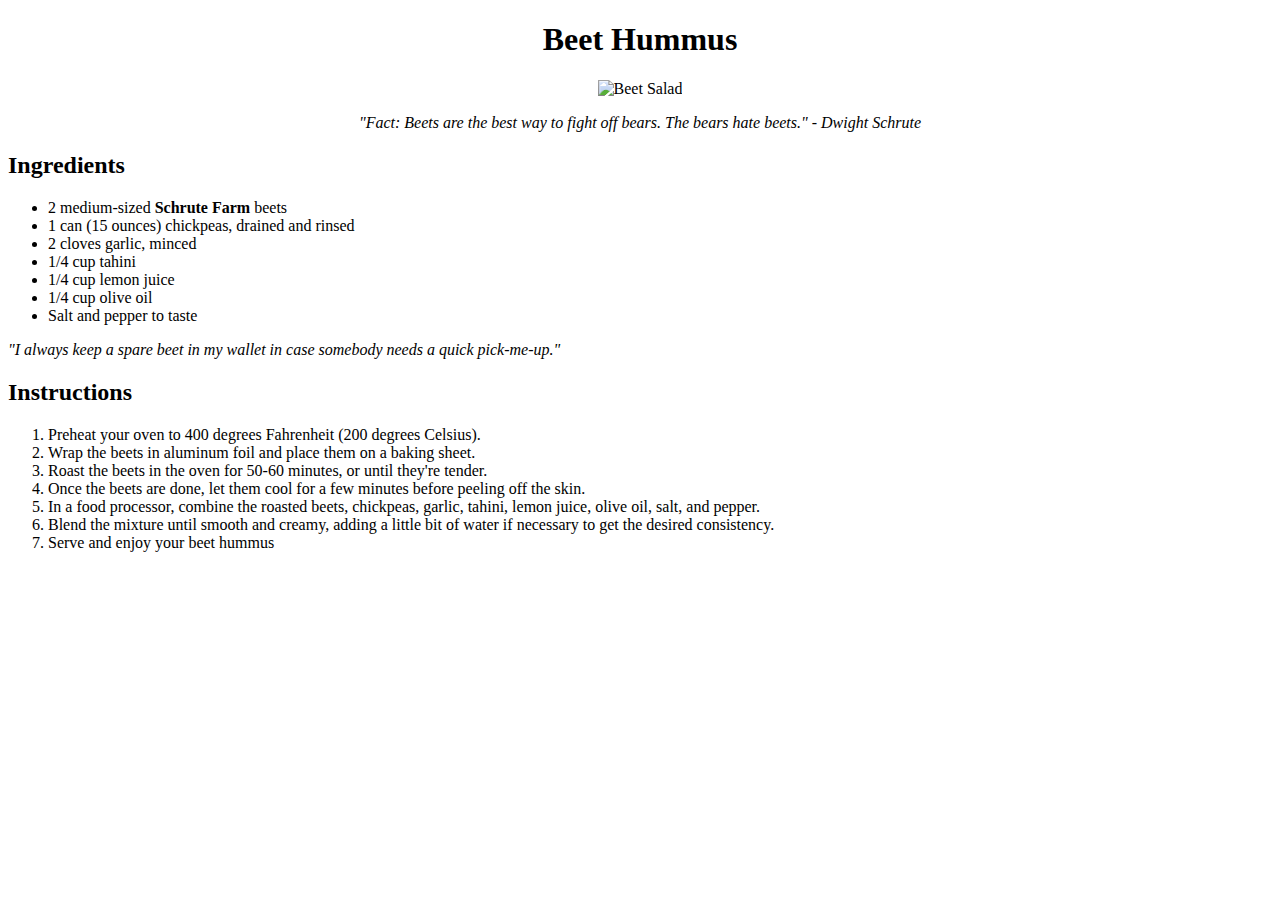
==== recipes/beet-hummus.html @ ac006639 "Updated content of beet-hummus.html recipe and created beet-tart.html" ====
<!DOCTYPE html>
<html lang="en">

  <head>
    <meta charset="utf-8">
    <title>Beet Hummus</title>
  </head>

  <body><center>
    <h1>Beet Hummus</h1>
    <img src="../images/Beet-Hummus.jpg", width="400", alt="Beet Salad">
    <p><em>"Fact: Beets are the best way to fight off bears. The bears hate beets." - Dwight Schrute</em></p>
     </center>
    <h2>Ingredients</h2>
        <ul>
            <li>2 medium-sized <strong>Schrute Farm</strong> beets</li>
            <li>1 can (15 ounces) chickpeas, drained and rinsed</li>
            <li>2 cloves garlic, minced</li>
            <li>1/4 cup tahini</li>
            <li>1/4 cup lemon juice</li>
            <li>1/4 cup olive oil</li>
            <li>Salt and pepper to taste</li>
        </ul>
        <p><em>"I always keep a spare beet in my wallet in case somebody needs a quick pick-me-up."</em></p>
    <h2>Instructions</h2>
        <ol>
            <li>Preheat your oven to 400 degrees Fahrenheit (200 degrees Celsius).</li>
            <li>Wrap the beets in aluminum foil and place them on a baking sheet. </li>
            <li>Roast the beets in the oven for 50-60 minutes, or until they're tender.</li>
            <li>Once the beets are done, let them cool for a few minutes before peeling off the skin.</li>
            <li>In a food processor, combine the roasted beets, chickpeas, garlic, tahini, lemon juice, olive oil, salt, and pepper.</li>
            <li>Blend the mixture until smooth and creamy, adding a little bit of water if necessary to get the desired consistency.</li>
            <li>Serve and enjoy your beet hummus</li>
          </ol>
</body>


</html>
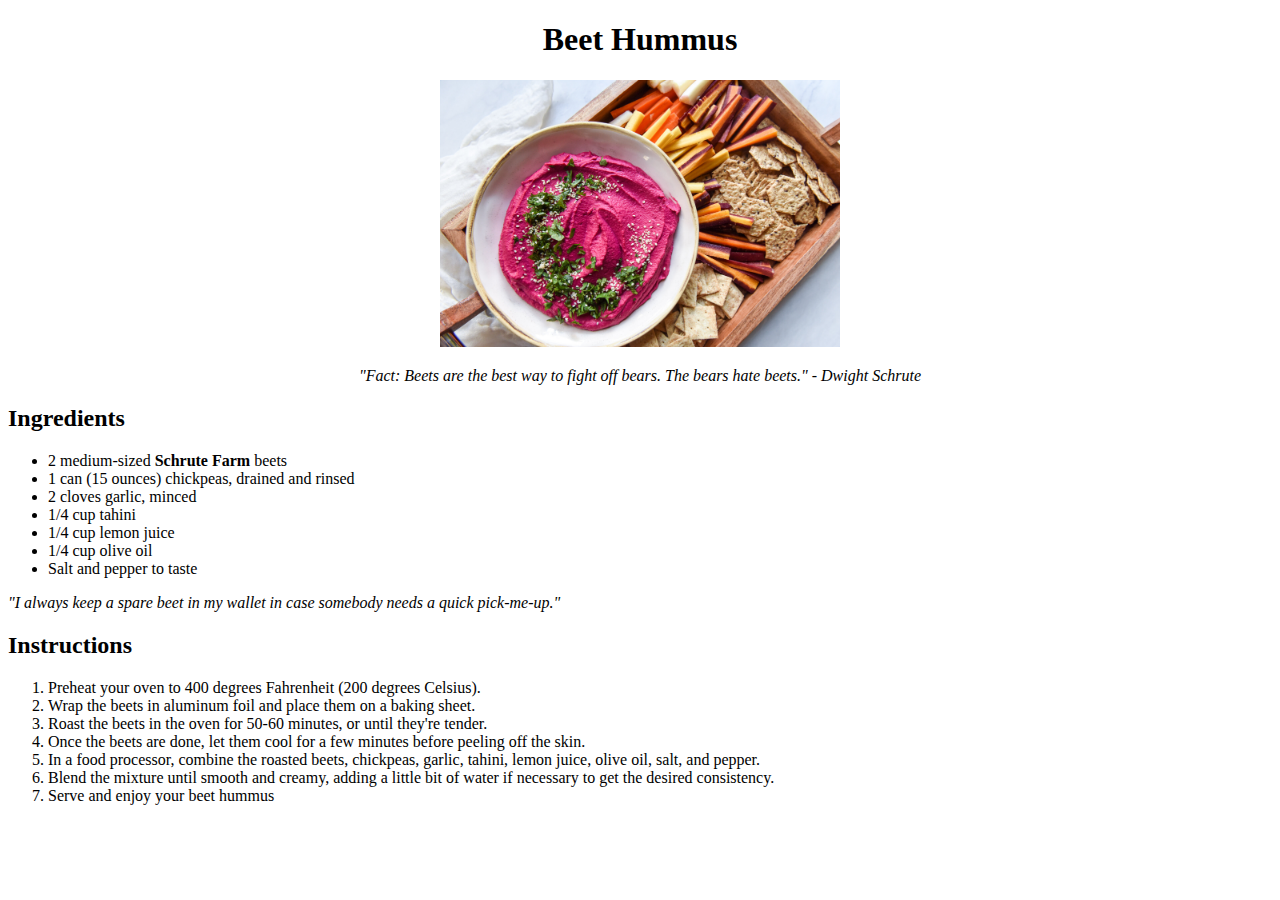
==== commit 4427aad0: "Updated directory with all photos used and added content to beet-tart.html" ====
--- a/recipes/beet-hummus.html
+++ b/recipes/beet-hummus.html
@@ -8,7 +8,7 @@
 
   <body><center>
     <h1>Beet Hummus</h1>
-    <img src="../images/Beet-Hummus.jpg", width="400", alt="Beet Salad">
+    <img src="../images/beet-hummus.jpg", width="400", alt="Beet Salad">
     <p><em>"Fact: Beets are the best way to fight off bears. The bears hate beets." - Dwight Schrute</em></p>
      </center>
     <h2>Ingredients</h2>
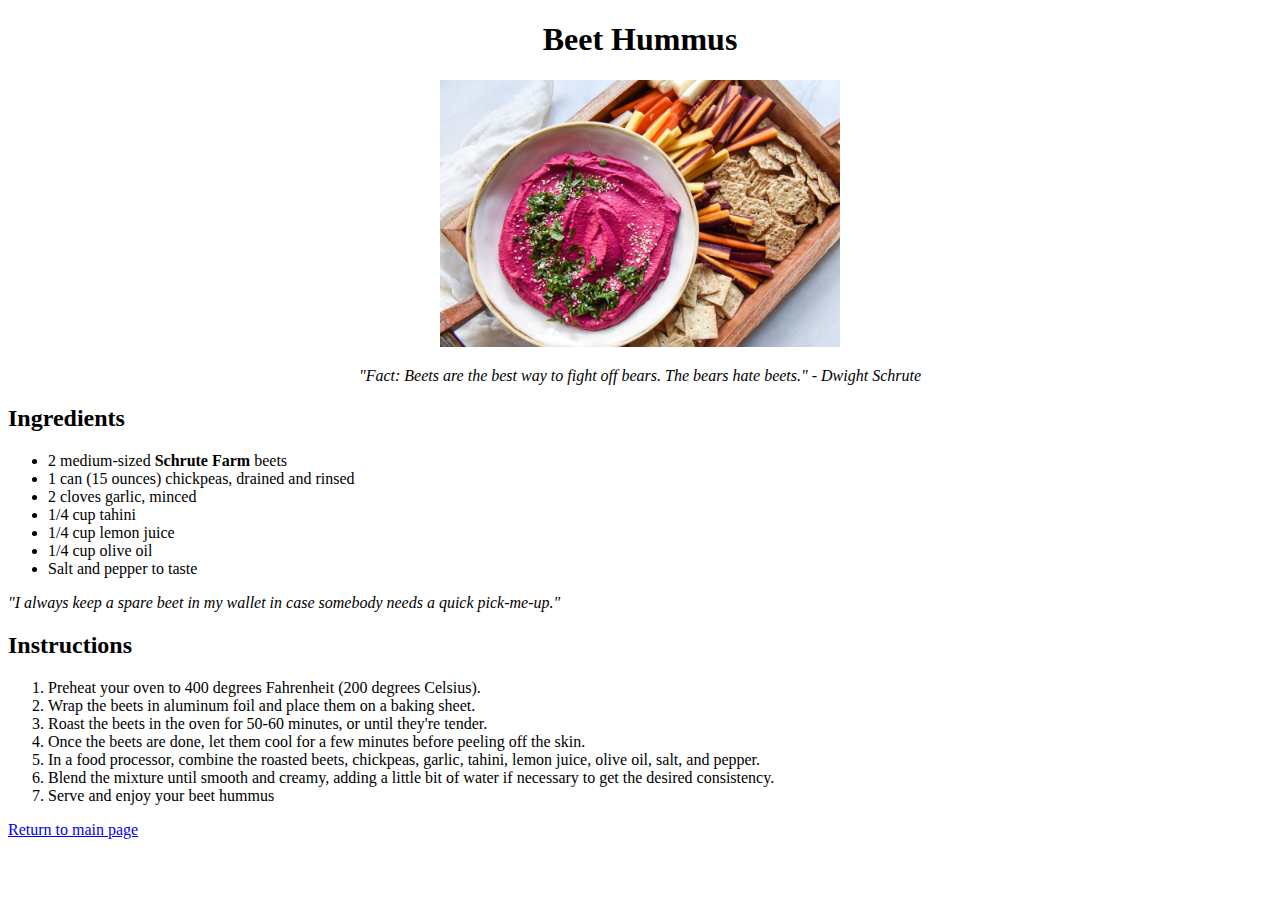
==== commit 1ad3907c: "Added a link to index.html on each recipe page" ====
--- a/recipes/beet-hummus.html
+++ b/recipes/beet-hummus.html
@@ -32,6 +32,7 @@
             <li>Blend the mixture until smooth and creamy, adding a little bit of water if necessary to get the desired consistency.</li>
             <li>Serve and enjoy your beet hummus</li>
           </ol>
+          <p><a href="../index.html">Return to main page</a></p>
 </body>
 
 
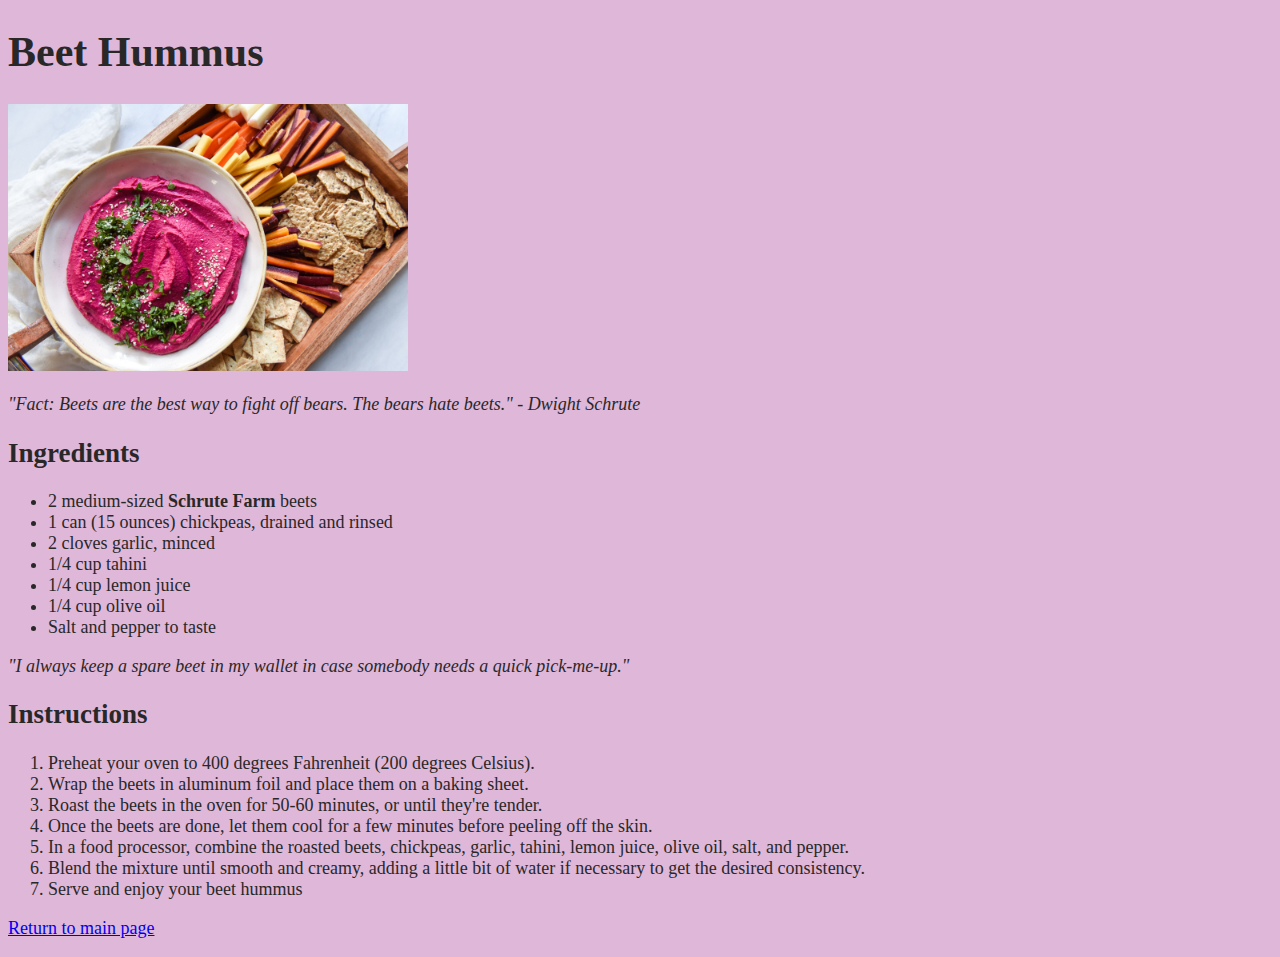
==== commit 4f578334: "feat: added external css style sheet" ====
--- a/recipes/beet-hummus.html
+++ b/recipes/beet-hummus.html
@@ -4,13 +4,14 @@
   <head>
     <meta charset="utf-8">
     <title>Beet Hummus</title>
+    <link rel="stylesheet" href="../css/style.css">
   </head>
 
-  <body><center>
+  <body>
     <h1>Beet Hummus</h1>
     <img src="../images/beet-hummus.jpg", width="400", alt="Beet Salad">
     <p><em>"Fact: Beets are the best way to fight off bears. The bears hate beets." - Dwight Schrute</em></p>
-     </center>
+     
     <h2>Ingredients</h2>
         <ul>
             <li>2 medium-sized <strong>Schrute Farm</strong> beets</li>
--- a/css/style.css
+++ b/css/style.css
@@ -0,0 +1,13 @@
+body {
+    background-color: #dfb7d9;
+    color: #292828;
+    font-size: 18px;
+}
+
+p{
+    font: size 16px;
+}
+
+h1{
+    font-size: 42px;
+}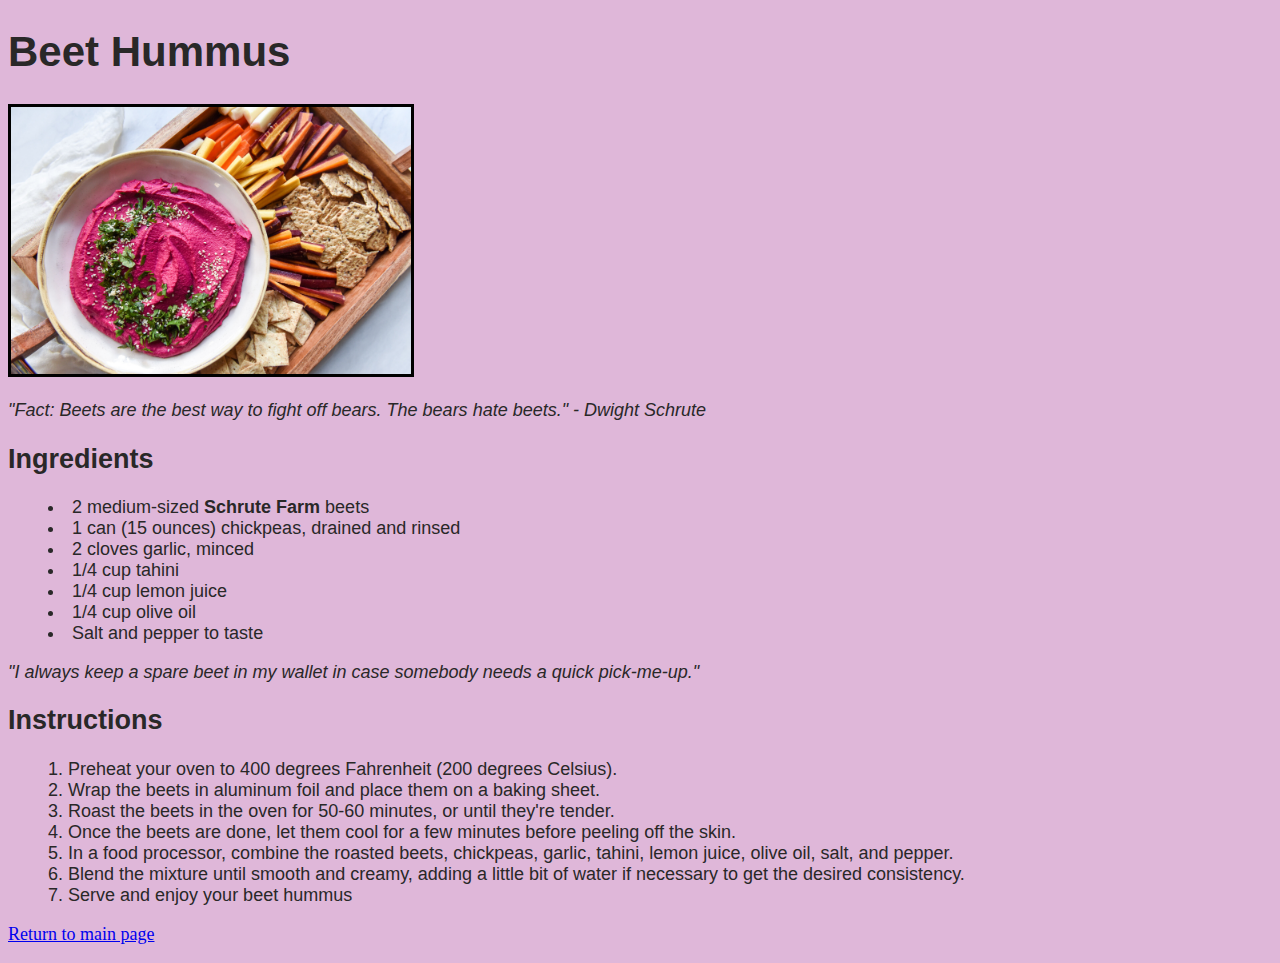
==== commit 4530405e: "style: change body font and size" ====
--- a/recipes/beet-hummus.html
+++ b/recipes/beet-hummus.html
@@ -8,10 +8,13 @@
   </head>
 
   <body>
+    <div class="top-section">
     <h1>Beet Hummus</h1>
     <img src="../images/beet-hummus.jpg", width="400", alt="Beet Salad">
     <p><em>"Fact: Beets are the best way to fight off bears. The bears hate beets." - Dwight Schrute</em></p>
-     
+   </div>
+
+   <div class="bottom-section">
     <h2>Ingredients</h2>
         <ul>
             <li>2 medium-sized <strong>Schrute Farm</strong> beets</li>
@@ -23,7 +26,8 @@
             <li>Salt and pepper to taste</li>
         </ul>
         <p><em>"I always keep a spare beet in my wallet in case somebody needs a quick pick-me-up."</em></p>
-    <h2>Instructions</h2>
+
+      <h2>Instructions</h2>
         <ol>
             <li>Preheat your oven to 400 degrees Fahrenheit (200 degrees Celsius).</li>
             <li>Wrap the beets in aluminum foil and place them on a baking sheet. </li>
@@ -33,6 +37,7 @@
             <li>Blend the mixture until smooth and creamy, adding a little bit of water if necessary to get the desired consistency.</li>
             <li>Serve and enjoy your beet hummus</li>
           </ol>
+        </div>
           <p><a href="../index.html">Return to main page</a></p>
 </body>
 
--- a/css/style.css
+++ b/css/style.css
@@ -2,6 +2,7 @@
     background-color: #dfb7d9;
     color: #292828;
     font-size: 18px;
+    text-align: left;
 }
 
 p{
@@ -10,4 +11,24 @@
 
 h1{
     font-size: 42px;
+}
+
+img{
+    border: 3px solid black;
+}
+
+.top-section {
+    font-family: sans-serif;
+}
+
+.bottom-section {
+    font-family: sans-serif;
+}
+
+ol {
+    list-style-position: inside;
+}
+
+ul {
+    list-style-position: inside;
 }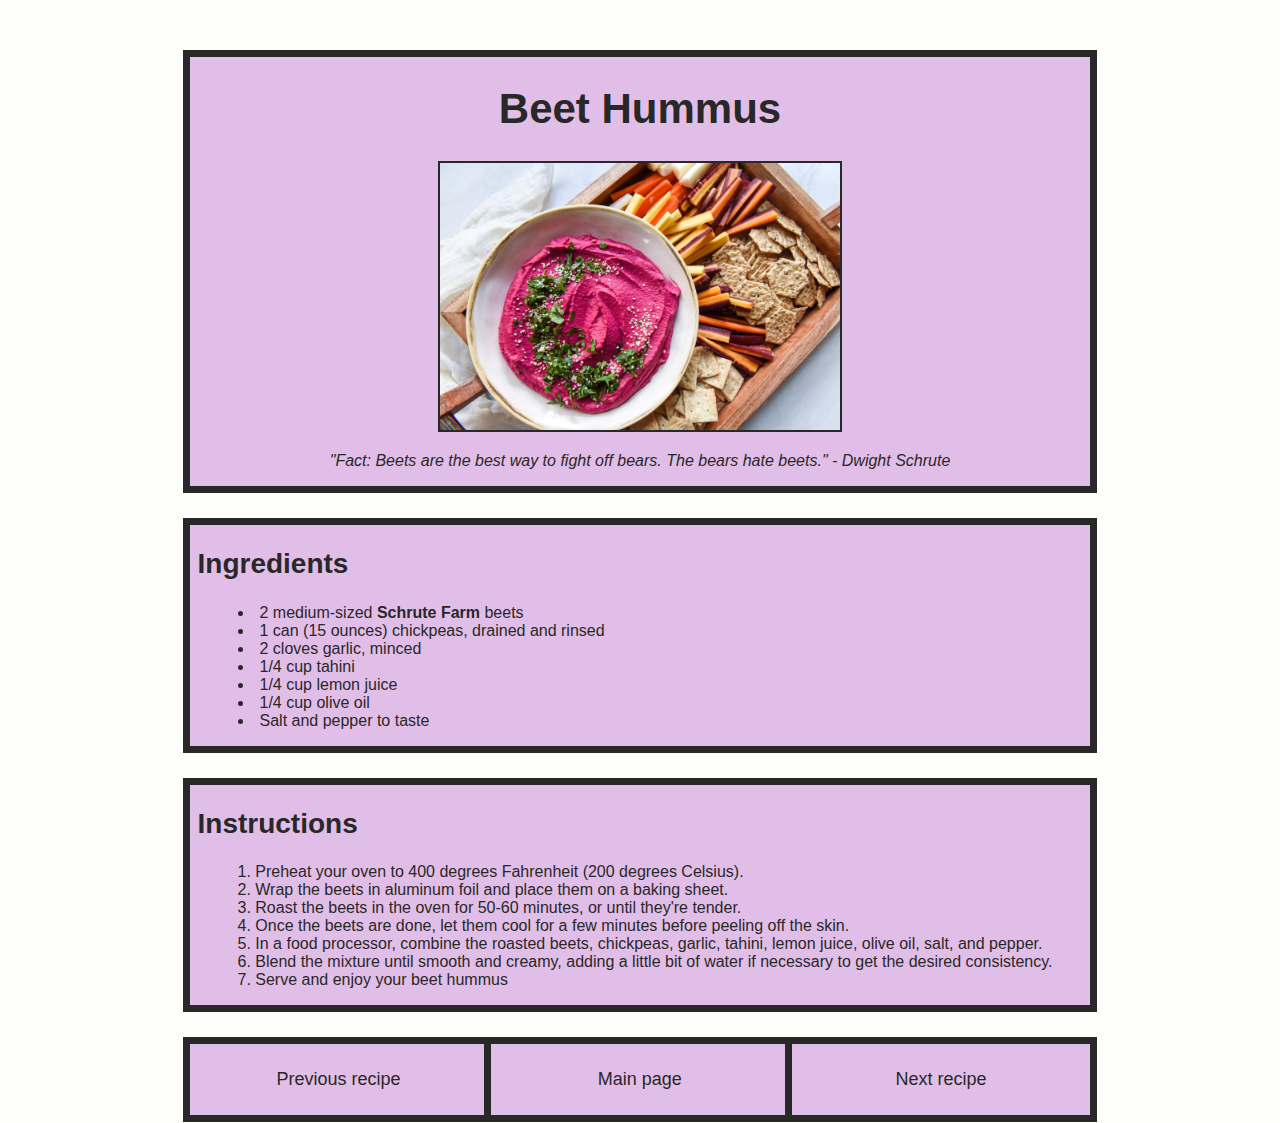
==== commit b62d46c0: "style: box style on all pages" ====
--- a/recipes/beet-hummus.html
+++ b/recipes/beet-hummus.html
@@ -14,7 +14,7 @@
     <p><em>"Fact: Beets are the best way to fight off bears. The bears hate beets." - Dwight Schrute</em></p>
    </div>
 
-   <div class="bottom-section">
+   <div class="information-section">
     <h2>Ingredients</h2>
         <ul>
             <li>2 medium-sized <strong>Schrute Farm</strong> beets</li>
@@ -25,9 +25,9 @@
             <li>1/4 cup olive oil</li>
             <li>Salt and pepper to taste</li>
         </ul>
-        <p><em>"I always keep a spare beet in my wallet in case somebody needs a quick pick-me-up."</em></p>
-
-      <h2>Instructions</h2>
+</div>
+<div class="information-section">
+  <h2>Instructions</h2>
         <ol>
             <li>Preheat your oven to 400 degrees Fahrenheit (200 degrees Celsius).</li>
             <li>Wrap the beets in aluminum foil and place them on a baking sheet. </li>
@@ -38,7 +38,11 @@
             <li>Serve and enjoy your beet hummus</li>
           </ol>
         </div>
-          <p><a href="../index.html">Return to main page</a></p>
+        <div class="button-section">
+          <a href="beet-salad.html"><button>Previous recipe</button></a>
+          <a href="../index.html"><button>Main page</button></a>
+          <a href="beet-tart.html"><button>Next recipe</button></a>
+      </div>
 </body>
 
 
--- a/css/style.css
+++ b/css/style.css
@@ -1,28 +1,18 @@
-body {
-    background-color: #dfb7d9;
-    color: #292828;
-    font-size: 18px;
-    text-align: left;
-}
-
-p{
-    font: size 16px;
+html {
+    background-color: #fefefa;
+    font-family: sans-serif;
 }
 
 h1{
     font-size: 42px;
 }
 
-img{
-    border: 3px solid black;
+h2{
+    font-size: 28px;
 }
 
-.top-section {
-    font-family: sans-serif;
-}
-
-.bottom-section {
-    font-family: sans-serif;
+img{
+    border: 2px solid #292828;
 }
 
 ol {
@@ -31,4 +21,69 @@
 
 ul {
     list-style-position: inside;
-}+}
+
+.top-section {
+    background-color: #e1bee7;
+    width: 900px;
+    color: #292828;
+    font-size: 16px;
+    text-align: center;
+    margin-left: auto;
+    margin-right: auto;
+    margin-top: 50px;
+    border: 7.5px solid #292828;
+}
+
+.heading-section {
+    background-color: #e1bee7;
+    width: 900px;
+    color: #292828;
+    font-size: 16px;
+    text-align: center;
+    border: 7.5px solid #292828;
+    margin-left: auto;
+    margin-right: auto;
+    margin-top: 25px;
+}
+
+.information-section {
+    background-color: #e1bee7;
+    width: 885px;
+    color: #292828;
+    font-size: 16px;
+    border: 7.5px solid #292828;
+    margin-left: auto;
+    margin-top: 25px; 
+    margin-right: auto;   
+    text-align: left;
+    padding-left: 7.5px;
+    padding-right: 7.5px;
+
+}
+
+.button-section {
+    width: 900px;
+    margin-left: auto;
+    margin-right: auto;
+    margin-top: 25px;
+}
+
+button {
+    display: inline-block;
+    background-color: #e1bee7; 
+    width: 34.65%;
+    color: #292828;
+    font-size: 16px;
+    text-align: center;
+    border: 7.5px solid #292828;
+    margin: -7.5px;
+    margin-top: 0px;
+    padding: 25px 75px;
+    font-size: 18px;
+}
+
+button:hover {
+    background-color: #ce93d8; 
+    color: #292828;   
+  }